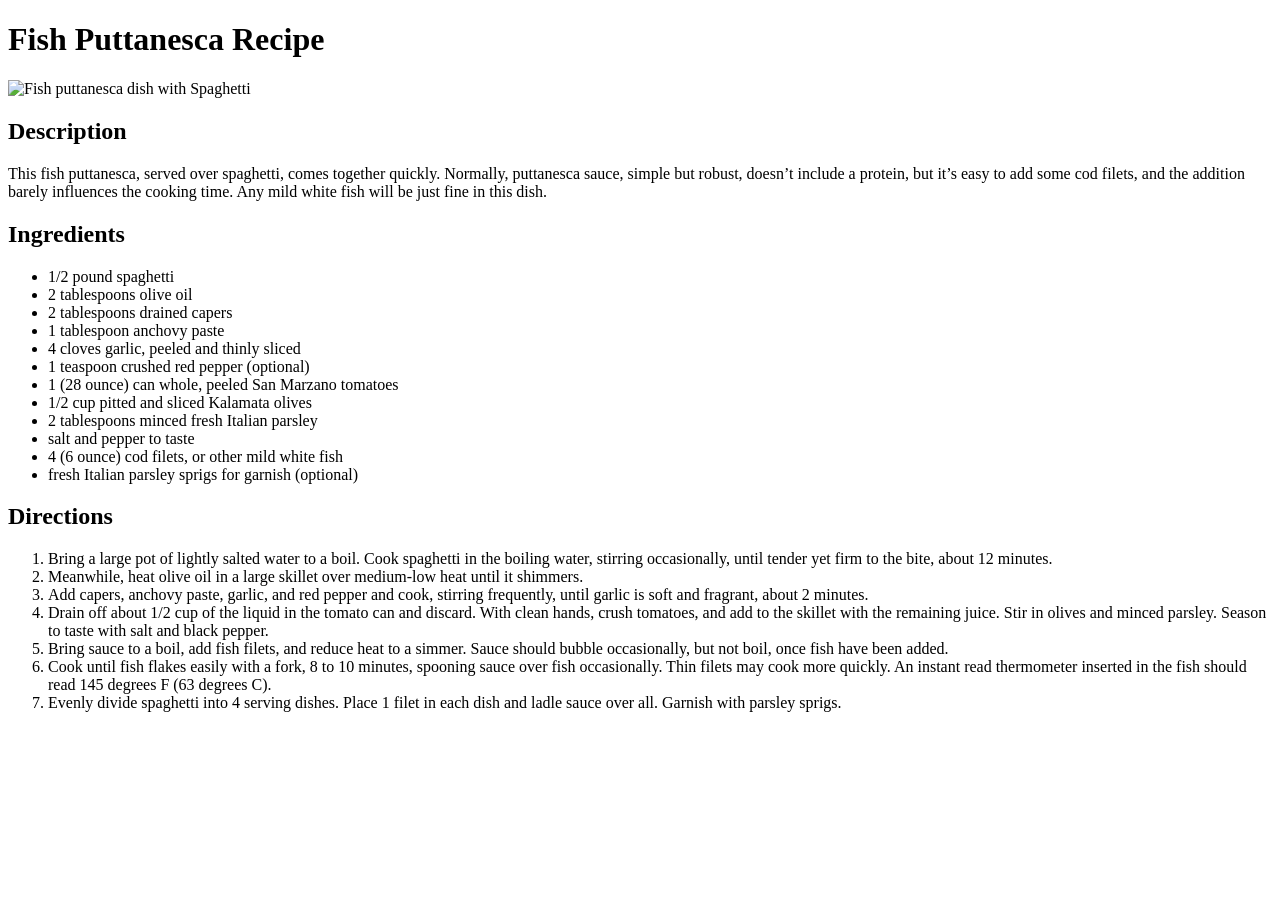
==== recipes/fish-puttanesca.html @ 45afd4df "Create third recipe page" ====
<!DOCTYPE html>
<html lang="en">
<head>
    <meta charset="UTF-8">
    <meta name="viewport" content="width=device-width, initial-scale=1.0">
    <title>Document</title>
</head>

<body>
    <div>
        <h1>Fish Puttanesca Recipe</h1>
    </div>
    
    <div>
        <img src="./images/fish-puttanesca.jpg" alt="Fish puttanesca dish with Spaghetti" height="310" width="210">
    </div>
    
    <div>
        <h2>Description</h2>
        <p>This fish puttanesca, served over spaghetti, comes together quickly. Normally, puttanesca sauce, simple but robust, doesn’t include a protein, but it’s easy to add some cod filets, and the addition barely influences the cooking time. Any mild white fish will be just fine in this dish.</p>
    </div>
    
    <div>
        <h2>Ingredients</h2>
        <ul>
            <li>1/2 pound spaghetti</li>
            <li>2 tablespoons olive oil</li>
            <li>2 tablespoons drained capers</li>
            <li>1 tablespoon anchovy paste</li>
            <li>4 cloves garlic, peeled and thinly sliced</li>
            <li>1 teaspoon crushed red pepper (optional)</li>
            <li>1 (28 ounce) can whole, peeled San Marzano tomatoes</li>
            <li>1/2 cup pitted and sliced Kalamata olives</li>
            <li>2 tablespoons minced fresh Italian parsley</li>
            <li>salt and pepper to taste</li>
            <li>4 (6 ounce) cod filets, or other mild white fish</li>
            <li>fresh Italian parsley sprigs for garnish (optional)</li>
        </ul></div>
    
    <div><h2>Directions</h2>
        <ol>
            <li>Bring a large pot of lightly salted water to a boil. Cook spaghetti in the boiling water, stirring occasionally, until tender yet firm to the bite, about 12 minutes.</li>
            <li>Meanwhile, heat olive oil in a large skillet over medium-low heat until it shimmers.</li>
            <li>Add capers, anchovy paste, garlic, and red pepper and cook, stirring frequently, until garlic is soft and fragrant, about 2 minutes.</li>
            <li>Drain off about 1/2 cup of the liquid in the tomato can and discard. With clean hands, crush tomatoes, and add to the skillet with the remaining juice. Stir in olives and minced parsley. Season to taste with salt and black pepper.</li>
            <li>Bring sauce to a boil, add fish filets, and reduce heat to a simmer. Sauce should bubble occasionally, but not boil, once fish have been added.</li>
            <li>Cook until fish flakes easily with a fork, 8 to 10 minutes, spooning sauce over fish occasionally. Thin filets may cook more quickly. An instant read thermometer inserted in the fish should read 145 degrees F (63 degrees C).</li>
            <li>Evenly divide spaghetti into 4 serving dishes. Place 1 filet in each dish and ladle sauce over all. Garnish with parsley sprigs.</li>
        </ol>
    </div>
    
</body>
</html>
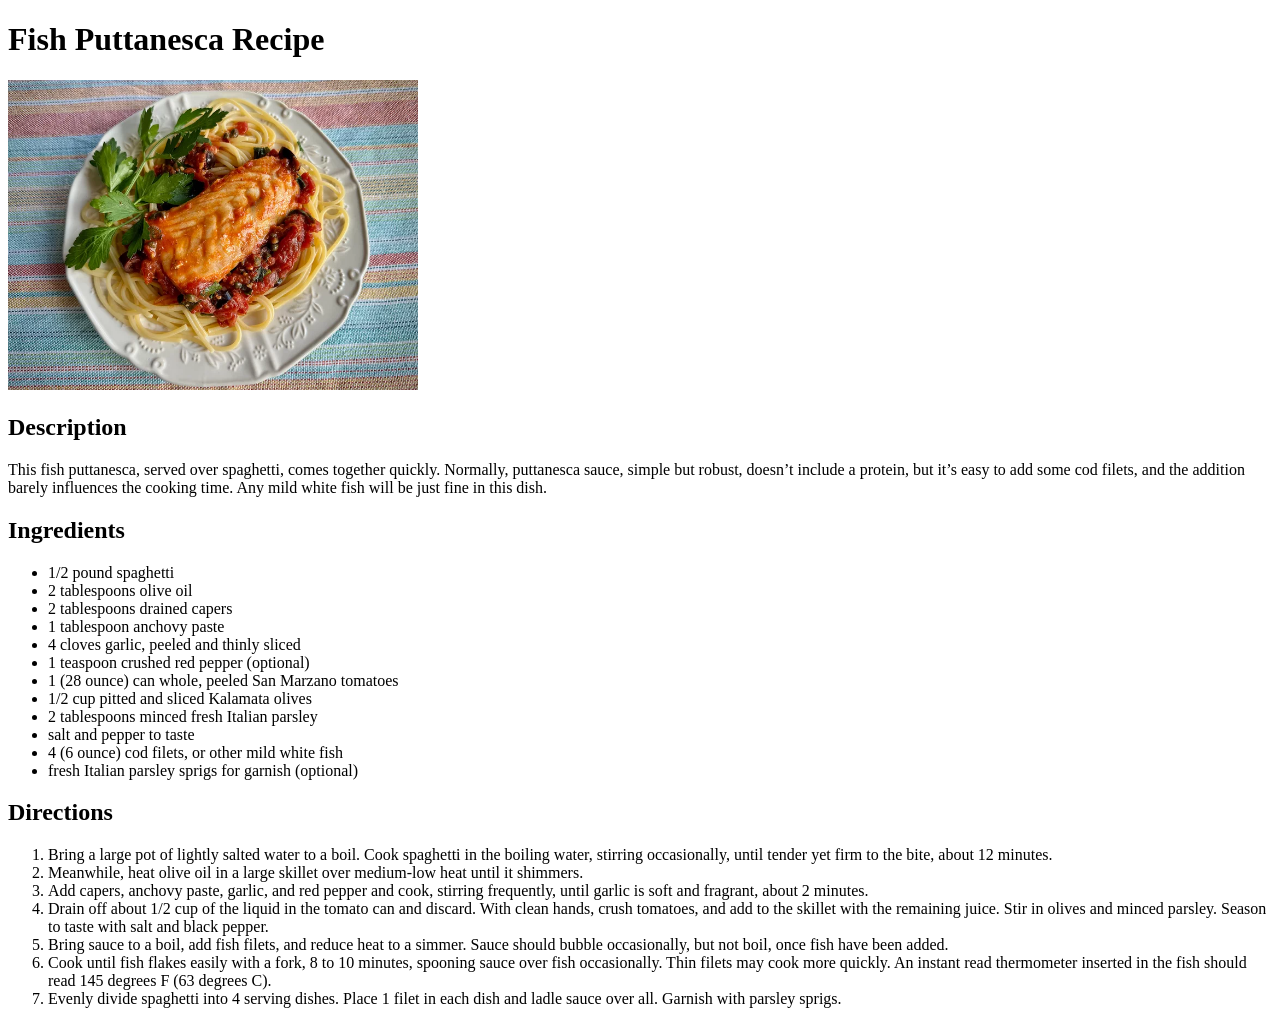
==== commit c21bfe93: "Fix the anchor element of the third recipe page" ====
--- a/recipes/fish-puttanesca.html
+++ b/recipes/fish-puttanesca.html
@@ -12,7 +12,7 @@
     </div>
     
     <div>
-        <img src="./images/fish-puttanesca.jpg" alt="Fish puttanesca dish with Spaghetti" height="310" width="210">
+        <img src="./images/fish-puttanesca.jpg" alt="Fish puttanesca dish with Spaghetti" height="310" width="410">
     </div>
     
     <div>
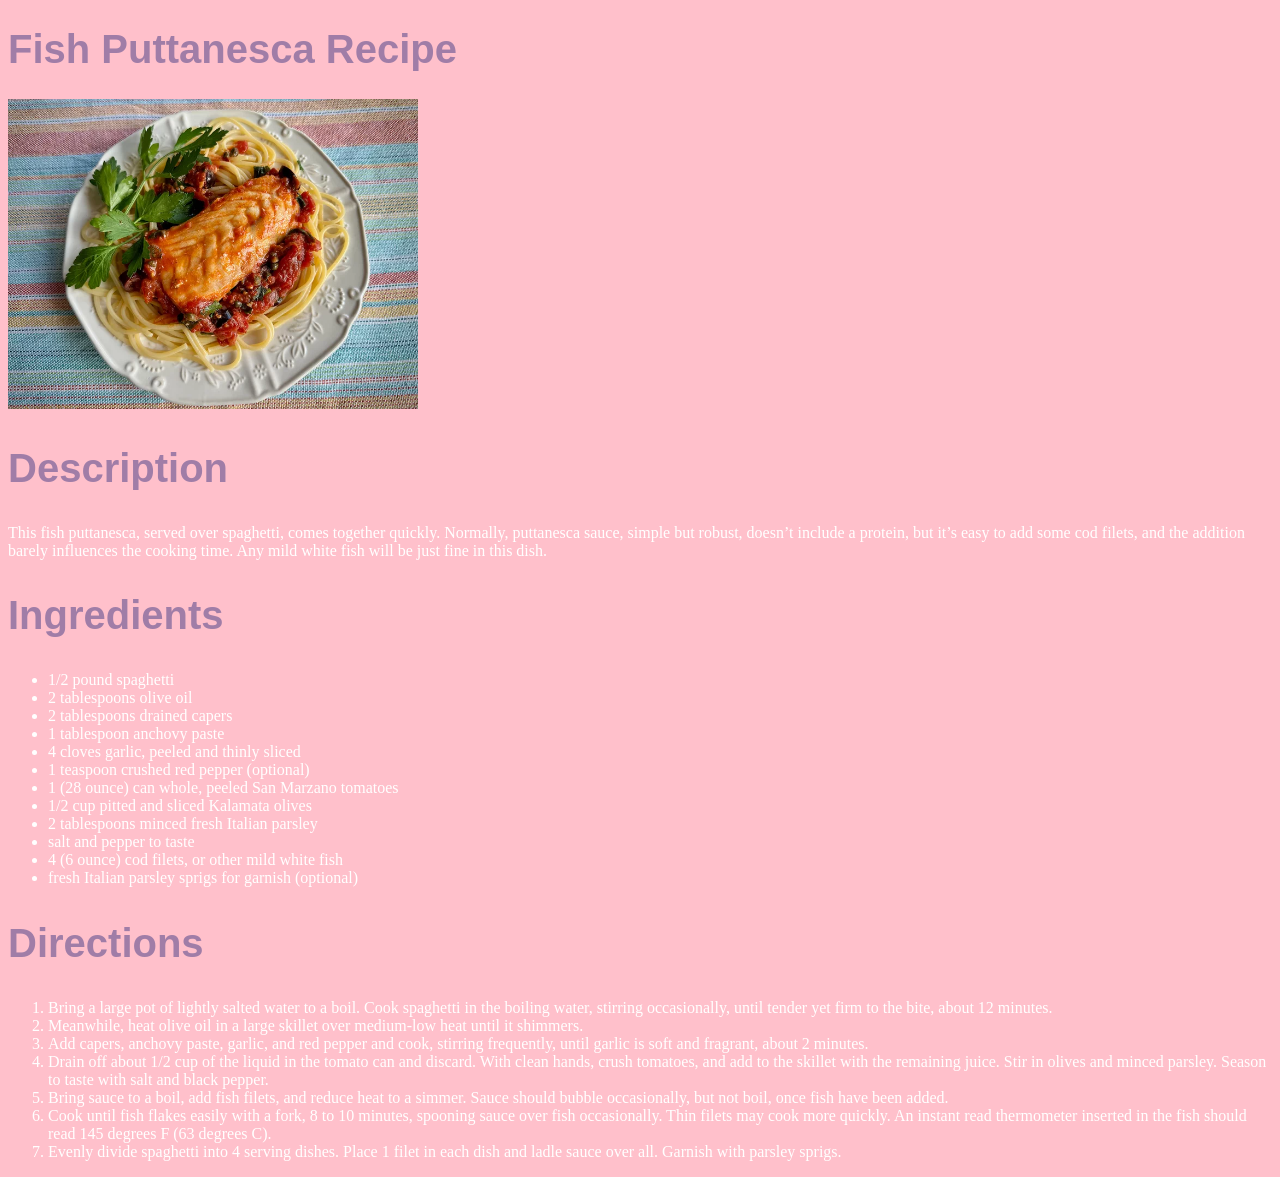
==== commit 0b2bf1a1: "Adjust background and text colors" ====
--- a/recipes/fish-puttanesca.html
+++ b/recipes/fish-puttanesca.html
@@ -4,25 +4,26 @@
     <meta charset="UTF-8">
     <meta name="viewport" content="width=device-width, initial-scale=1.0">
     <title>Document</title>
+    <link rel="stylesheet" href="../styles.css">
 </head>
 
 <body>
     <div>
-        <h1>Fish Puttanesca Recipe</h1>
+        <h1 class="recipe-name">Fish Puttanesca Recipe</h1>
     </div>
     
-    <div>
+    <div class="dish-image">
         <img src="./images/fish-puttanesca.jpg" alt="Fish puttanesca dish with Spaghetti" height="310" width="410">
     </div>
     
     <div>
-        <h2>Description</h2>
+        <h2 class="subheading">Description</h2>
         <p>This fish puttanesca, served over spaghetti, comes together quickly. Normally, puttanesca sauce, simple but robust, doesn’t include a protein, but it’s easy to add some cod filets, and the addition barely influences the cooking time. Any mild white fish will be just fine in this dish.</p>
     </div>
     
     <div>
-        <h2>Ingredients</h2>
-        <ul>
+        <h2 class="subheading">Ingredients</h2>
+        <ul class="ingredients">
             <li>1/2 pound spaghetti</li>
             <li>2 tablespoons olive oil</li>
             <li>2 tablespoons drained capers</li>
@@ -37,8 +38,9 @@
             <li>fresh Italian parsley sprigs for garnish (optional)</li>
         </ul></div>
     
-    <div><h2>Directions</h2>
-        <ol>
+    <div>
+        <h2 class="subheading">Directions</h2>
+        <ol class="directions">
             <li>Bring a large pot of lightly salted water to a boil. Cook spaghetti in the boiling water, stirring occasionally, until tender yet firm to the bite, about 12 minutes.</li>
             <li>Meanwhile, heat olive oil in a large skillet over medium-low heat until it shimmers.</li>
             <li>Add capers, anchovy paste, garlic, and red pepper and cook, stirring frequently, until garlic is soft and fragrant, about 2 minutes.</li>
--- a/styles.css
+++ b/styles.css
@@ -0,0 +1,22 @@
+body {
+    background-color: #ffc0cb;
+    align-items: center;
+    justify-content: center;
+}
+
+.name, .recipe-name, .subheading {
+    color: #a07da7;
+    font-size: 40px;
+    font-family: Verdana, Geneva, Tahoma, sans-serif;
+    font-weight: bold;
+}
+
+.ingredients, p, .directions {
+    color: #ffffff;
+}
+
+a {
+    color: white;
+    text-decoration: none;
+    font-size: 20px;
+}
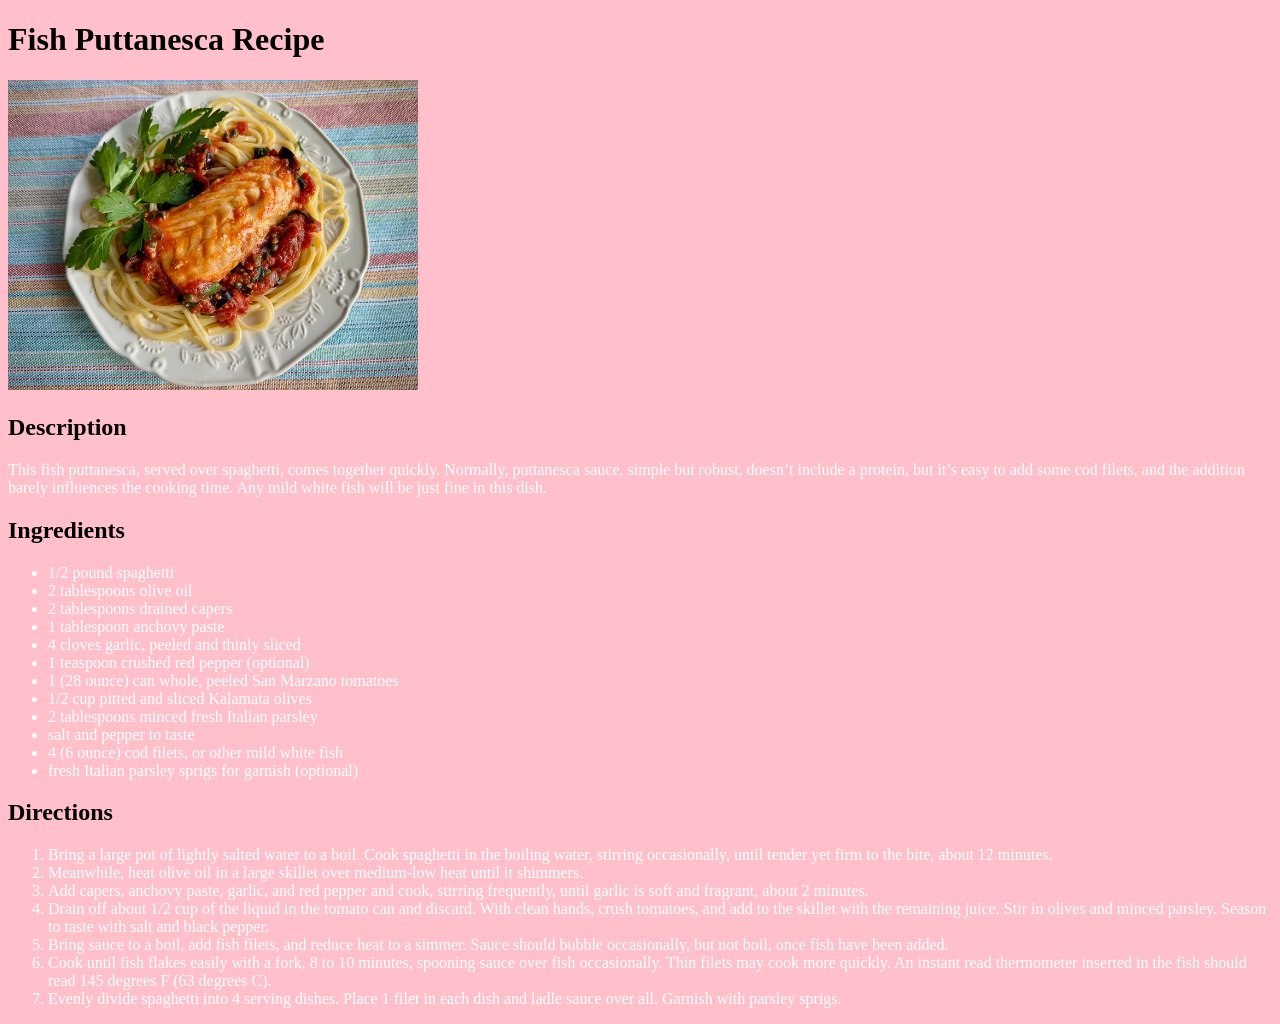
==== commit 206ab00b: "Add header element to the headings" ====
--- a/recipes/fish-puttanesca.html
+++ b/recipes/fish-puttanesca.html
@@ -8,9 +8,9 @@
 </head>
 
 <body>
-    <div>
+    <header>
         <h1 class="recipe-name">Fish Puttanesca Recipe</h1>
-    </div>
+    </heade>
     
     <div class="dish-image">
         <img src="./images/fish-puttanesca.jpg" alt="Fish puttanesca dish with Spaghetti" height="310" width="410">
--- a/styles.css
+++ b/styles.css
@@ -4,7 +4,7 @@
     justify-content: center;
 }
 
-.name, .recipe-name, .subheading {
+., .recipe-name, .subheading {
     color: #a07da7;
     font-size: 40px;
     font-family: Verdana, Geneva, Tahoma, sans-serif;
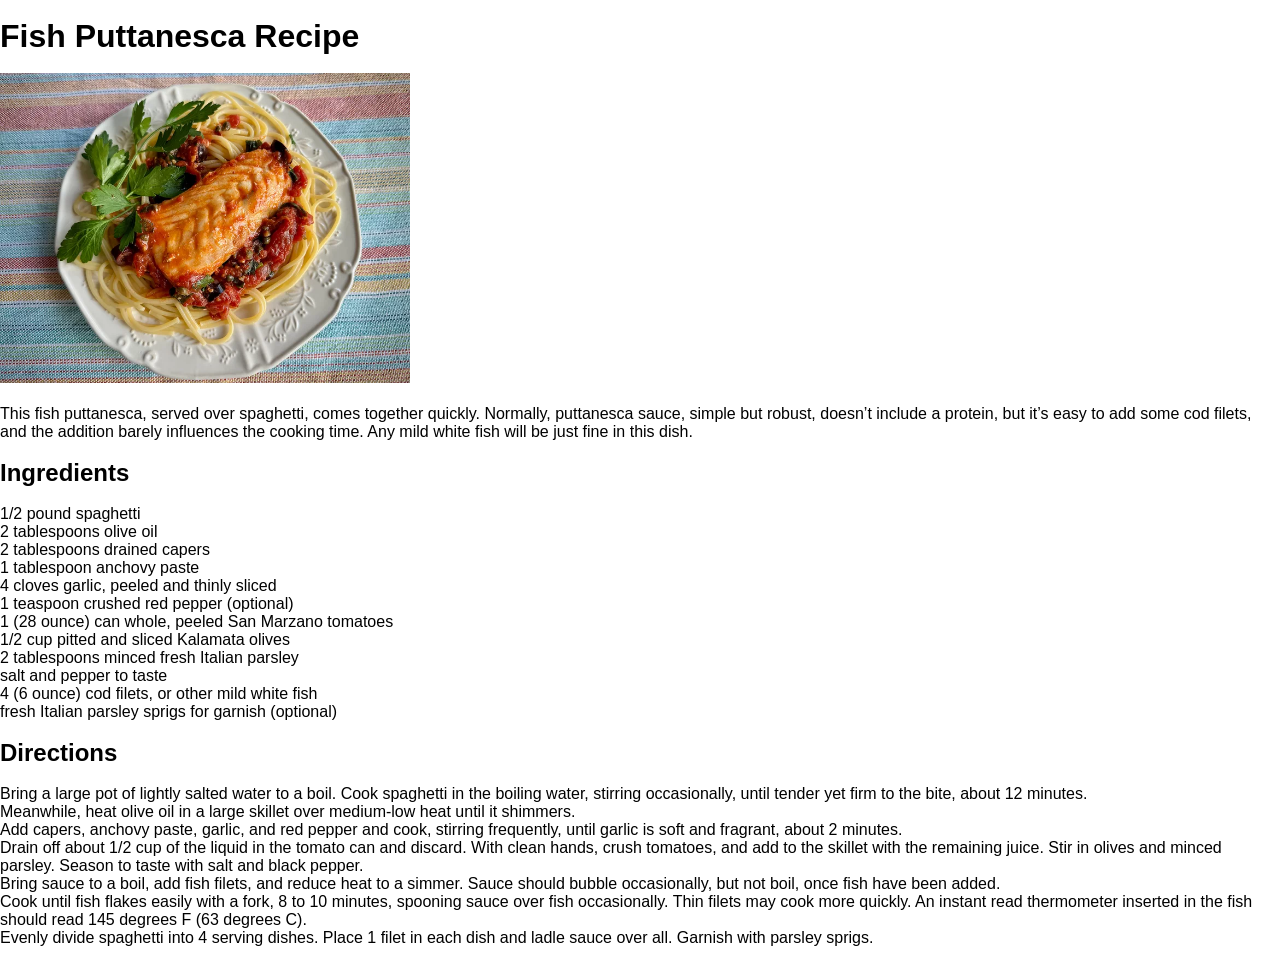
==== commit 0e6e6197: "Add <br> element to separate the content" ====
--- a/recipes/fish-puttanesca.html
+++ b/recipes/fish-puttanesca.html
@@ -6,24 +6,27 @@
     <title>Document</title>
     <link rel="stylesheet" href="../styles.css">
 </head>
+<body>
+    <!-- Recipe Header Section Markup-->
 
-<body>
-    <header>
-        <h1 class="recipe-name">Fish Puttanesca Recipe</h1>
-    </heade>
-    
-    <div class="dish-image">
+    <div class="header">
+        <br>
+        <h1 class="headline">Fish Puttanesca Recipe</h1>
+        <br>
         <img src="./images/fish-puttanesca.jpg" alt="Fish puttanesca dish with Spaghetti" height="310" width="410">
+        <br><br>
+        <p>This fish puttanesca, served over spaghetti, comes together quickly. Normally, puttanesca sauce, simple but robust, doesn’t include a protein, but it’s easy to add some cod filets, and the addition barely influences the cooking time. Any mild white fish will be just fine in this dish.</p>
+        <br>
     </div>
     
-    <div>
-        <h2 class="subheading">Description</h2>
-        <p>This fish puttanesca, served over spaghetti, comes together quickly. Normally, puttanesca sauce, simple but robust, doesn’t include a protein, but it’s easy to add some cod filets, and the addition barely influences the cooking time. Any mild white fish will be just fine in this dish.</p>
-    </div>
-    
-    <div>
+    <!-- Container Section Markup
+        Recipe Ingredients
+    -->
+
+    <div class="container">
         <h2 class="subheading">Ingredients</h2>
-        <ul class="ingredients">
+        <br>
+        <ul class="content">
             <li>1/2 pound spaghetti</li>
             <li>2 tablespoons olive oil</li>
             <li>2 tablespoons drained capers</li>
@@ -36,11 +39,16 @@
             <li>salt and pepper to taste</li>
             <li>4 (6 ounce) cod filets, or other mild white fish</li>
             <li>fresh Italian parsley sprigs for garnish (optional)</li>
-        </ul></div>
-    
-    <div>
+        </ul>
+        <br>
+
+    <!-- Container Section Markup
+         Recipe Directions  
+    -->
+
         <h2 class="subheading">Directions</h2>
-        <ol class="directions">
+        <br>
+        <ol class="content">
             <li>Bring a large pot of lightly salted water to a boil. Cook spaghetti in the boiling water, stirring occasionally, until tender yet firm to the bite, about 12 minutes.</li>
             <li>Meanwhile, heat olive oil in a large skillet over medium-low heat until it shimmers.</li>
             <li>Add capers, anchovy paste, garlic, and red pepper and cook, stirring frequently, until garlic is soft and fragrant, about 2 minutes.</li>
@@ -49,7 +57,7 @@
             <li>Cook until fish flakes easily with a fork, 8 to 10 minutes, spooning sauce over fish occasionally. Thin filets may cook more quickly. An instant read thermometer inserted in the fish should read 145 degrees F (63 degrees C).</li>
             <li>Evenly divide spaghetti into 4 serving dishes. Place 1 filet in each dish and ladle sauce over all. Garnish with parsley sprigs.</li>
         </ol>
+        <br>
     </div>
-    
 </body>
 </html>
--- a/styles.css
+++ b/styles.css
@@ -1,22 +1,21 @@
-body {
-    background-color: #ffc0cb;
-    align-items: center;
-    justify-content: center;
+/* Universal Styles */
+
+* {
+    box-sizing: border-box;
+    padding: 0;
+    margin: 0;
 }
 
-., .recipe-name, .subheading {
-    color: #a07da7;
-    font-size: 40px;
-    font-family: Verdana, Geneva, Tahoma, sans-serif;
-    font-weight: bold;
+body {
+    font-family: 'Lucida Sans', 'Lucida Sans Regular', 'Lucida Grande', 'Lucida Sans Unicode', Geneva, Verdana, sans-serif;
 }
 
-.ingredients, p, .directions {
-    color: #ffffff;
+/* Split-layout Styles for index.html */
+
+body.split-layout {
+    display: flex;
+    margin: 0;
+    height: 100vh;
 }
 
-a {
-    color: white;
-    text-decoration: none;
-    font-size: 20px;
-}+.split-left, .split-right
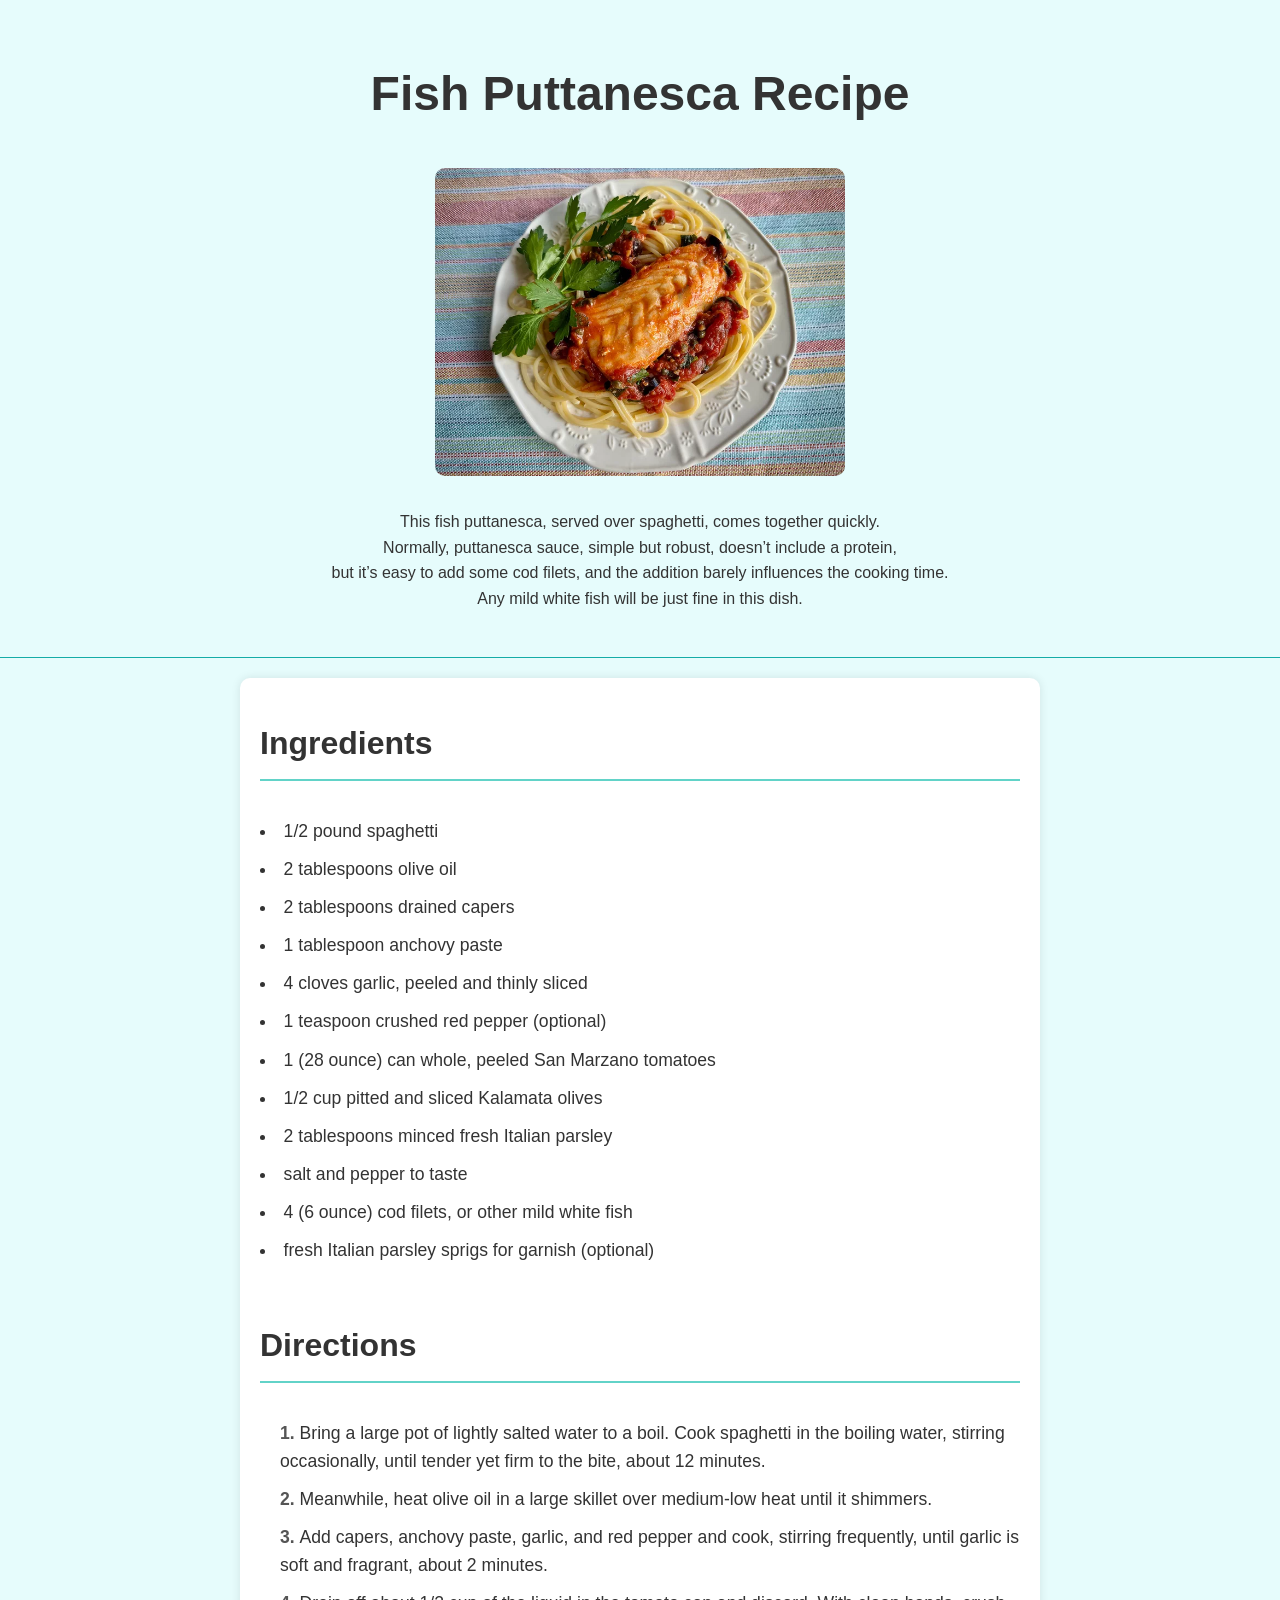
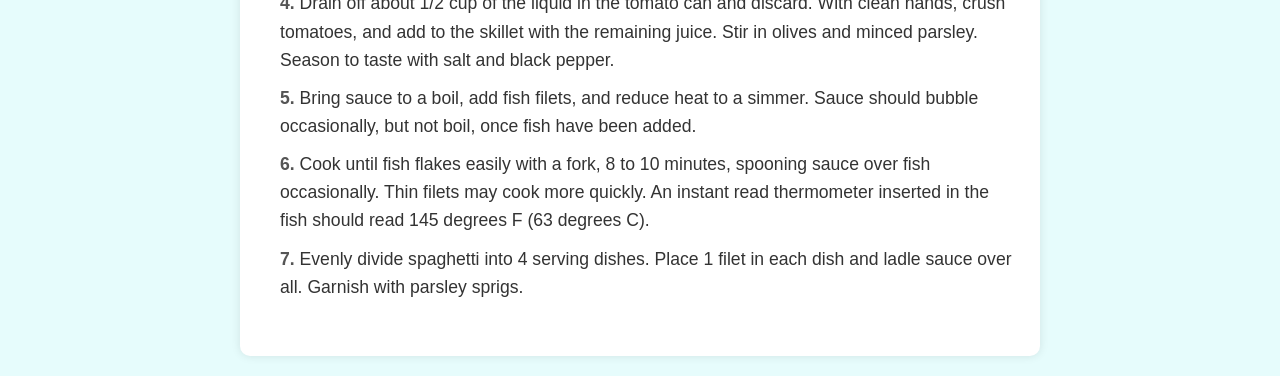
==== commit 6801238b: "Update classes to  addstyle  to styles.css" ====
--- a/recipes/fish-puttanesca.html
+++ b/recipes/fish-puttanesca.html
@@ -6,7 +6,7 @@
     <title>Document</title>
     <link rel="stylesheet" href="../styles.css">
 </head>
-<body>
+<body class="recipe-body">
     <!-- Recipe Header Section Markup-->
 
     <div class="header">
@@ -15,7 +15,7 @@
         <br>
         <img src="./images/fish-puttanesca.jpg" alt="Fish puttanesca dish with Spaghetti" height="310" width="410">
         <br><br>
-        <p>This fish puttanesca, served over spaghetti, comes together quickly. Normally, puttanesca sauce, simple but robust, doesn’t include a protein, but it’s easy to add some cod filets, and the addition barely influences the cooking time. Any mild white fish will be just fine in this dish.</p>
+        <p>This fish puttanesca, served over spaghetti, comes together quickly.<br> Normally, puttanesca sauce, simple but robust, doesn’t include a protein,<br> but it’s easy to add some cod filets, and the addition barely influences the cooking time.<br> Any mild white fish will be just fine in this dish.</p>
         <br>
     </div>
     
@@ -24,9 +24,9 @@
     -->
 
     <div class="container">
-        <h2 class="subheading">Ingredients</h2>
+        <h2>Ingredients</h2>
         <br>
-        <ul class="content">
+        <ul class="ingredients">
             <li>1/2 pound spaghetti</li>
             <li>2 tablespoons olive oil</li>
             <li>2 tablespoons drained capers</li>
@@ -46,9 +46,9 @@
          Recipe Directions  
     -->
 
-        <h2 class="subheading">Directions</h2>
+        <h2>Directions</h2>
         <br>
-        <ol class="content">
+        <ol class="directions">
             <li>Bring a large pot of lightly salted water to a boil. Cook spaghetti in the boiling water, stirring occasionally, until tender yet firm to the bite, about 12 minutes.</li>
             <li>Meanwhile, heat olive oil in a large skillet over medium-low heat until it shimmers.</li>
             <li>Add capers, anchovy paste, garlic, and red pepper and cook, stirring frequently, until garlic is soft and fragrant, about 2 minutes.</li>
--- a/styles.css
+++ b/styles.css
@@ -18,4 +18,141 @@
     height: 100vh;
 }
 
-.split-left, .split-right+.split-left, .split-right {
+    flex: 1;
+    flex-direction: column;
+}
+
+.split-left {
+    flex: 1;
+    background-color: #E6FCFC;
+    text-align: center;
+}
+
+.headline-index {
+    color: #15aca7;
+}
+
+.split-right {
+    flex: 1;
+    padding: 20px;
+    background-color: #fafce6;
+    text-align: center;
+}
+
+.content, .title, .menu {
+    display: flex;
+    flex-direction: column;
+    padding: 60px 70px;
+}
+
+.title {
+    color:#15aca7;
+    border-bottom: 1px solid #6DECE0;
+    line-height: 24px;
+    padding-bottom: 30px;
+    margin: 10px;
+}
+
+.menu {
+    padding: 1px 200px;
+    position: relative;
+    top: -15px;
+    text-align: center;
+    width: 100%;
+}
+
+.menu a {
+    background-color: #e4adb0;
+    border: 3px solid #67dfd3;
+    border-radius: 3px;
+    color:#f7de85;
+    font-weight: bold;
+    display: inline-block;
+    margin: 10px;
+    padding: 10px;
+    text-decoration: none;
+    text-transform: uppercase;
+
+}
+
+.menu a:hover {
+    background-color: #62d3c8;
+    border: 2px dotted #f7de85;
+    color:#ce9295;
+
+}
+
+/* Recipe Pages Style */
+
+body.recipe-body {
+    font-family: Arial, Helvetica, sans-serif;
+    line-height: 1.6;
+    background-color: #E6FCFC;
+    color: #333;
+    margin: 0;
+    padding: 0
+}
+
+.header {
+    text-align: center;
+    padding: 20px;
+    border-bottom: 1px solid #15aca7;
+}
+
+.header .headline {
+    font-size: 3em;
+    margin: 10px 0;
+    color: #333;
+}
+
+.header img {
+    max-width: 100%;
+    height: auto;
+    border-radius: 10px;
+}
+
+header p {
+    font-size: 3em;
+    color: #555;
+    margin: 20px 0;
+}
+
+.container {
+    max-width: 800px;
+    margin: 20px auto;
+    padding: 20px;
+    background-color: #fff;
+    border-radius: 10px;
+    box-shadow: 0 0 10px rgba(0, 0, 0, 0.1);
+    
+}
+
+.container h2 {
+    font-size: 2em;
+    color: #333;
+    border-bottom: 2px solid #62d3c8;
+    padding-bottom: 10px;
+    margin-top: 20px;
+}
+
+.container .ingredients,
+.container .directions {
+    list-style-position: inside;
+    padding: 0;
+}
+
+.container .ingredients li,
+.container .directions li {
+    margin: 10px 0;
+    font-size: 1.1em;
+}
+
+.container .directions li {
+    margin-left: 20px;
+}
+
+.container .directions li::marker {
+    font-weight: bold;
+    color: #555;
+}
